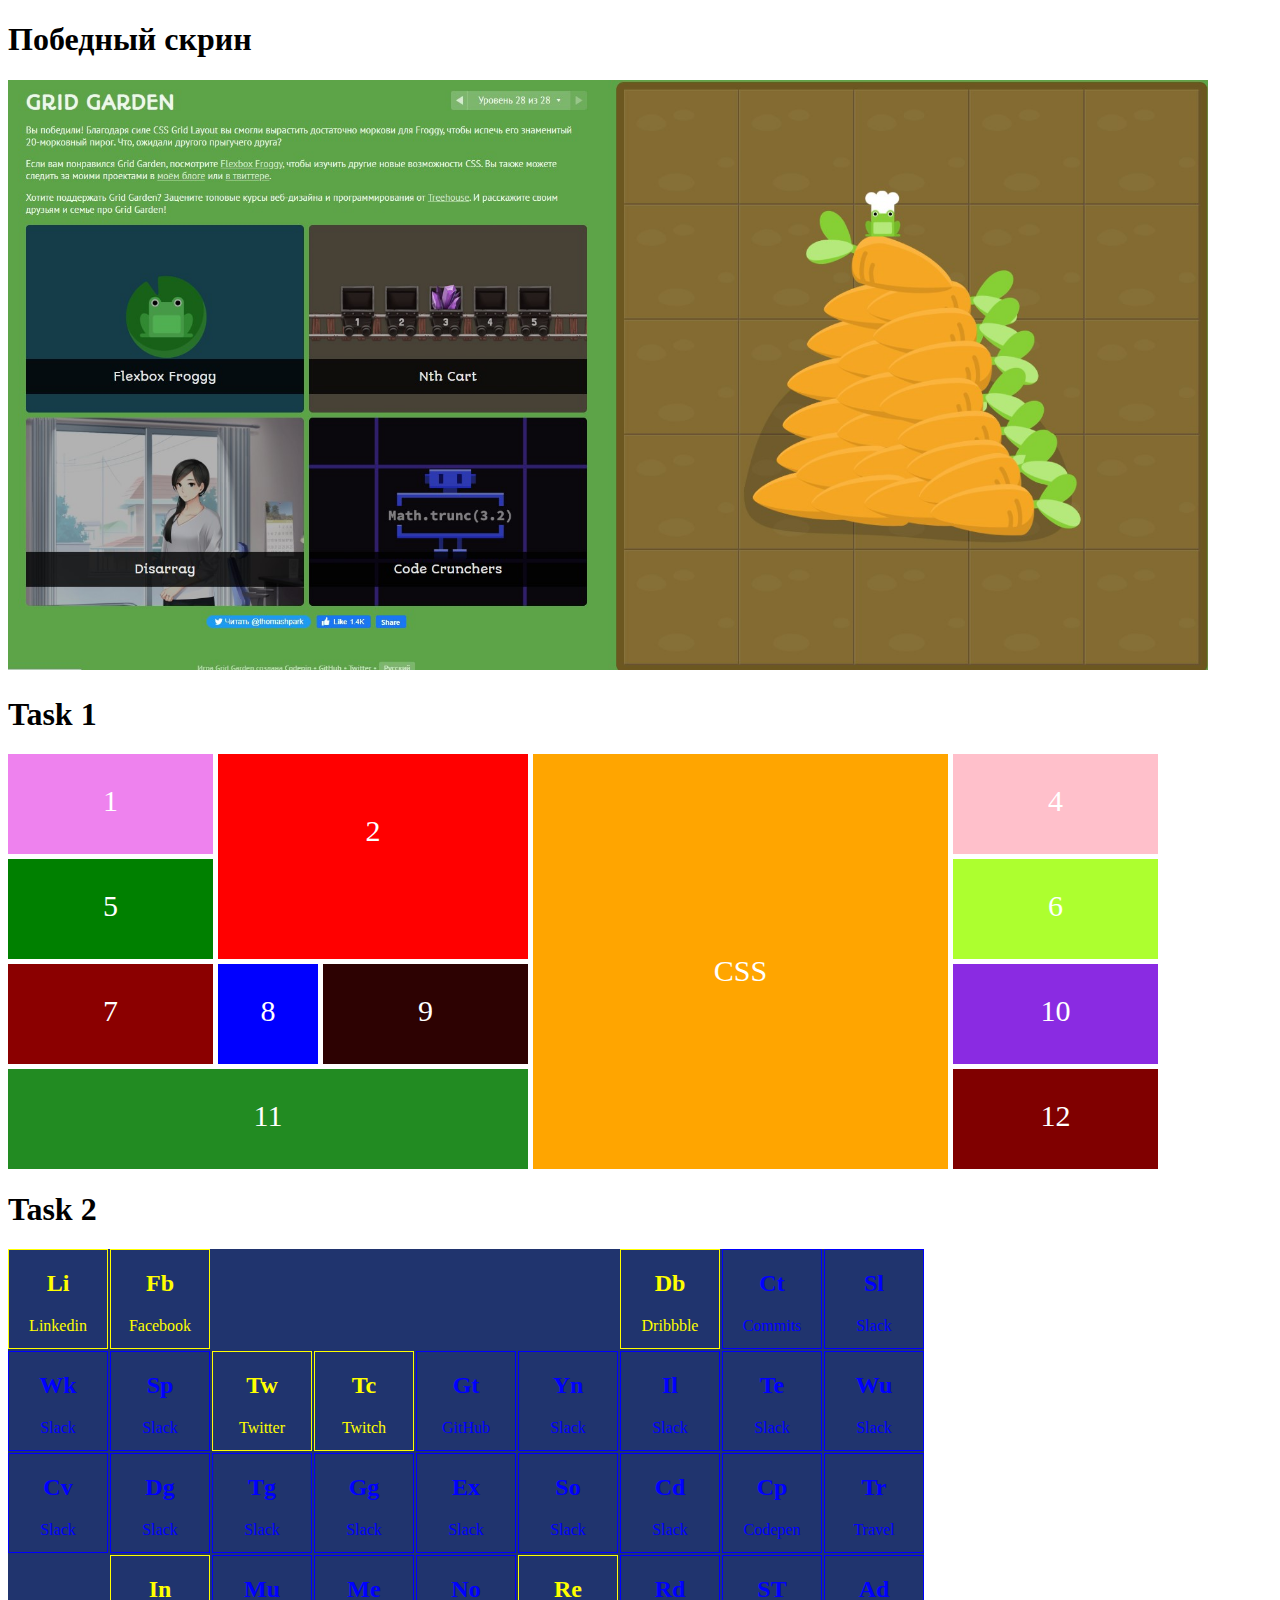
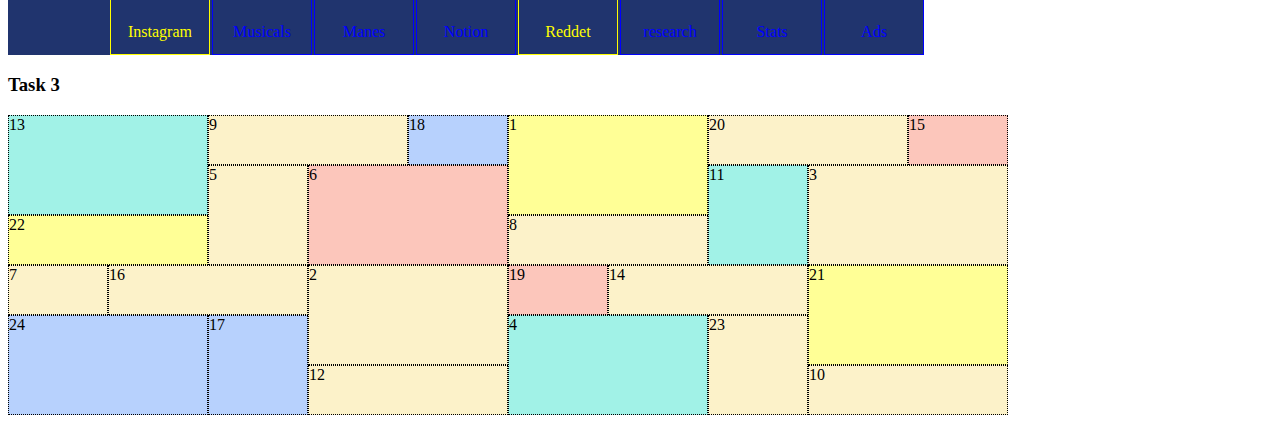
==== homework8_grid/index.html @ 316b2482 "add homework grid" ====
<!DOCTYPE html>
<html lang="en">
<head>
    <meta charset="UTF-8">
    <meta http-equiv="X-UA-Compatible" content="IE=edge">
    <meta name="viewport" content="width=device-width, initial-scale=1.0">
    <title>Document</title>
    <link rel="stylesheet" href="style.css">
</head>
<body>

<h1>Победный скрин</h1>
<img src="images/win-scrin.jpg" alt="Победный скрин" >
    <h1>Task 1</h1>
    <div class="items">
        <div class="item">1</div>
        <div class="item">2</div>
        <div class="item">CSS</div>
        <div class="item">4</div>
        <div class="item">5</div>
        <div class="item">6</div>
        <div class="item">7</div>
        <div class="item">8</div>
        <div class="item">9</div>
        <div class="item">10</div>
        <div class="item">11</div>
        <div class="item">12</div>
    </div>


<h1>Task 2</h1>
    <div class="web">
        <div class="items-web">
            <h2>Li</h2>
            <p>Linkedin</p>
        </div>
        <div class="items-web">
            <h2>Fb</h2>
            <p>Facebook</p>
        </div>
        <div class="items-web">
            <h2>Db</h2>
            <p>Dribbble</p>
        </div>
        <div class="items-web">
            <h2>Ct</h2>
            <p>Commits</p>
        </div>
        <div class="items-web">
            <h2>Sl</h2>
            <p>Slack</p>
        </div>
        <div class="items-web">
            <h2>Wk</h2>
            <p>Slack</p>
        </div>
        <div class="items-web">
            <h2>Sp</h2>
            <p>Slack</p>
        </div>
        <div class="items-web">
            <h2>Tw</h2>
            <p>Twitter</p>
        </div>
        <div class="items-web">
            <h2>Tc</h2>
            <p>Twitch</p>
        </div>
        <div class="items-web">
            <h2>Gt</h2>
            <p>GitHub</p>
        </div>
        <div class="items-web">
            <h2>Yn</h2>
            <p>Slack</p>
        </div>
        <div class="items-web">
            <h2>Il</h2>
            <p>Slack</p>
        </div>
        <div class="items-web">
            <h2>Te</h2>
            <p>Slack</p>
        </div>
        <div class="items-web">
            <h2>Wu</h2>
            <p>Slack</p>
        </div>
        <div class="items-web">
            <h2>Cv</h2>
            <p>Slack</p>
        </div>
        <div class="items-web">
            <h2>Dg</h2>
            <p>Slack</p>
        </div>
        <div class="items-web">
            <h2>Tg</h2>
            <p>Slack</p>
        </div>
        <div class="items-web">
            <h2>Gg</h2>
            <p>Slack</p>
        </div>
        <div class="items-web">
            <h2>Ex</h2>
            <p>Slack</p>
        </div>
        <div class="items-web">
            <h2>So</h2>
            <p>Slack</p>
        </div>
        <div class="items-web">
            <h2>Cd</h2>
            <p>Slack</p>
        </div>
        <div class="items-web">
            <h2>Cp</h2>
            <p>Codepen</p>
        </div>
        <div class="items-web">
            <h2>Tr</h2>
            <p>Travel</p>
        </div>
        <div class="items-web">
            <h2>In</h2>
            <p>Instagram</p>
        </div>
        <div class="items-web">
            <h2>Mu</h2>
            <p>Musicals</p>
        </div>
        <div class="items-web">
            <h2>Me</h2>
            <p>Manes</p>
        </div>
        <div class="items-web">
            <h2>No</h2>
            <p>Notion</p>
        </div>
        <div class="items-web">
            <h2>Re</h2>
            <p>Reddet</p>
        </div>
        <div class="items-web">
            <h2>Rd</h2>
            <p>research</p>
        </div>
        <div class="items-web">
            <h2>ST</h2>
            <p>Stats</p>
        </div>
        <div class="items-web">
            <h2>Ad</h2>
            <p>Ads</p>
        </div>
    </div>
    <h3>Task 3</h3>
    <div class="items-three">
        <div class="item-three">1</div>
        <div class="item-three">2</div>
        <div class="item-three">3</div>
        <div class="item-three">4</div>
        <div class="item-three">5</div>
        <div class="item-three">6</div>
        <div class="item-three">7</div>
        <div class="item-three">8</div>
        <div class="item-three">9</div>
        <div class="item-three">10</div>
        <div class="item-three">11</div>
        <div class="item-three">12</div>
        <div class="item-three">13</div>
        <div class="item-three">14</div>
        <div class="item-three">15</div>
        <div class="item-three">16</div>
        <div class="item-three">17</div>
        <div class="item-three">18</div>
        <div class="item-three">19</div>
        <div class="item-three">20</div>
        <div class="item-three">21</div>
        <div class="item-three">22</div>
        <div class="item-three">23</div>
        <div class="item-three">24</div>
    </div>
</body>
</html>
---- homework8_grid/style.css ----
img{
    max-width: 1200px;
    height: auto;
}
.items {
    display: grid;
    color: white;
    grid-template-columns: repeat(11, 100px);
    grid-template-rows: repeat(4, 100px);
    gap: 5px;
    text-align: center;
    font-size: 30px;
    
}

.item {
   padding-top: 30px;
}

.item:first-child{
    background-color: violet;
    grid-column: 1 / 3;
}

.item:nth-child(2){
    background-color: red;
    grid-column: 3 / 6;
    grid-row: 1 / 3;
    padding-top: 60px;
}

.item:nth-child(3) {
    background-color: orange;
    grid-column: 6 / 10;
    grid-row: 1 / 5;
    padding-top: 200px;
}

.item:nth-child(4) {
    background-color: pink;
    grid-column: -1 / -3;
}

.item:nth-child(5) {
    background-color: green;
    grid-column: 1 / 3;
}

.item:nth-child(6) {
    background-color: greenyellow;
    grid-column: -1 / -3;
}

.item:nth-child(7) {
    background-color: darkred;
    grid-column: 1 / 3;
}

.item:nth-child(8) {
    background-color: blue;
}

.item:nth-child(9) {
    background-color: rgb(45, 2, 2);
    grid-column: 4 / 6;
}

.item:nth-child(10) {
    background-color: blueviolet;
    grid-column: -1 / -3;
}

.item:nth-child(11) {
    background-color: forestgreen;
    grid-column: 1 / 6;
}

.item:nth-child(12) {
    background-color: maroon;
    grid-column: -1 / -3;
}


/* ----------------------------------------------------------------------------------------------- */

.web {
    display: grid;
    grid-template-columns: repeat(9, 100px);
    grid-template-rows: repeat(4, 100px);
    gap: 2px;
    text-align: center;
    background-color: rgb(32, 52, 110);
    width: 916px;
}

.items-web:nth-child(3){
    grid-column: -4;
}

.items-web:nth-child(24) {
    grid-column: 2;
}

.items-web {
    border: 1px solid blue;
    color: blue;
}

.items-web:nth-child(1),
.items-web:nth-child(2),
.items-web:nth-child(3),
.items-web:nth-child(8),
.items-web:nth-child(9),
.items-web:nth-child(24),
.items-web:nth-child(28) {
    border: 1px solid yellow;
    color: yellow;
}

/* ----------------------------------------------------------------------------------------------- */

.items-three{
    display: grid;
    grid-template-columns: repeat(10, 100px);
    grid-template-rows: repeat(6, 50px);
}

.item-three {
    border: 1px dotted black;
    
}

.item-three:nth-child(1) {
    grid-column-end: span 2;
    grid-row-end: span 2;
    background-color: rgb(255, 255, 150);
}

.item-three:nth-child(2) {
    grid-column: 4 / span 2;
    grid-row: 4 / span 2;
    background-color: rgb(252, 242, 201);
}

.item-three:nth-child(3) {
    grid-column: -1 / -3;
    grid-row: 2 / span 2;
    background-color: rgb(252, 242, 201);
}

.item-three:nth-child(4) {
    grid-column: 6 / span 2;
    grid-row: 5 / 7;
    background-color: rgb(161, 242, 231);
}

.item-three:nth-child(5) {
    grid-column: 3 / 4;
    grid-row: 2 / span 2;
    background-color: rgb(252, 242, 201);
}

.item-three:nth-child(6) {
    grid-column: 4 / 6;
    grid-row: 2 / span 2;
    background-color: rgb(252, 198, 187);
}


.item-three:nth-child(7) {
    grid-area: 4 / 1 / 5 / 2;
    background-color: rgb(252, 242, 201);
}

.item-three:nth-child(8) {
    grid-column: 6 / 8;
    background-color: rgb(252, 242, 201);
}



.item-three:nth-child(9) {
    grid-area: 1 / 3 / 2 / 5;
    background-color: rgb(252, 242, 201);
}

.item-three:nth-child(10) {
    grid-area: 6 / 9 / 7 / 11;
    background-color: rgb(252, 242, 201);
}

.item-three:nth-child(11) {
    grid-area: 2 / -3 / 4 / -4;
    background-color: rgb(161, 242, 231);
}

.item-three:nth-child(12) {
    grid-column: span 2;
    background-color: rgb(252, 242, 201);
}

.item-three:nth-child(13) {
    grid-area: 1 / 1 / 3 / 3;
    background-color: rgb(161, 242, 231);
}

.item-three:nth-child(14) {
    grid-area: 4 / 7 / 5 / 9;
    background-color: rgb(252, 242, 201);
}

.item-three:nth-child(15) {
    grid-area: 1 / -1 / 2 / -2;
    background-color: rgb(252, 198, 187);
}

.item-three:nth-child(16) {
    grid-area: 4 / 2 / 5 / span 2;
    background-color: rgb(252, 242, 201);
}

.item-three:nth-child(17) {
    grid-area: 5 / 3 / 7 / 4;
    background-color: rgb(183, 209, 253);
}

.item-three:nth-child(18) {
    grid-area: 1 / 5 / 2 / 6;
    background-color: rgb(183, 209, 253);
}

.item-three:nth-child(19) {
    grid-column: 6;
    grid-row: 4;
    background-color: rgb(252, 198, 187);
}

.item-three:nth-child(20) {
    grid-column: 8 / span 2;
    grid-row: 1;
    background-color: rgb(252, 242, 201);
}

.item-three:nth-child(21) {
    grid-column: -1 / -3;
    grid-row: 4 / span 2;
    background-color: rgb(255, 255, 150);
}

.item-three:nth-child(22) {
    grid-column: 1 / span 2;
    grid-row: 3;
    background-color: rgb(255, 255, 150);
}

.item-three:nth-child(23) {
    grid-column: -3 / -4;
    grid-row: 5 / span 2;
    background-color: rgb(252, 242, 201);
}

.item-three:nth-child(24) {
    grid-column: 1 / span 2;
    grid-row: 5 / span 2;
    background-color: rgb(183, 209, 253);
}
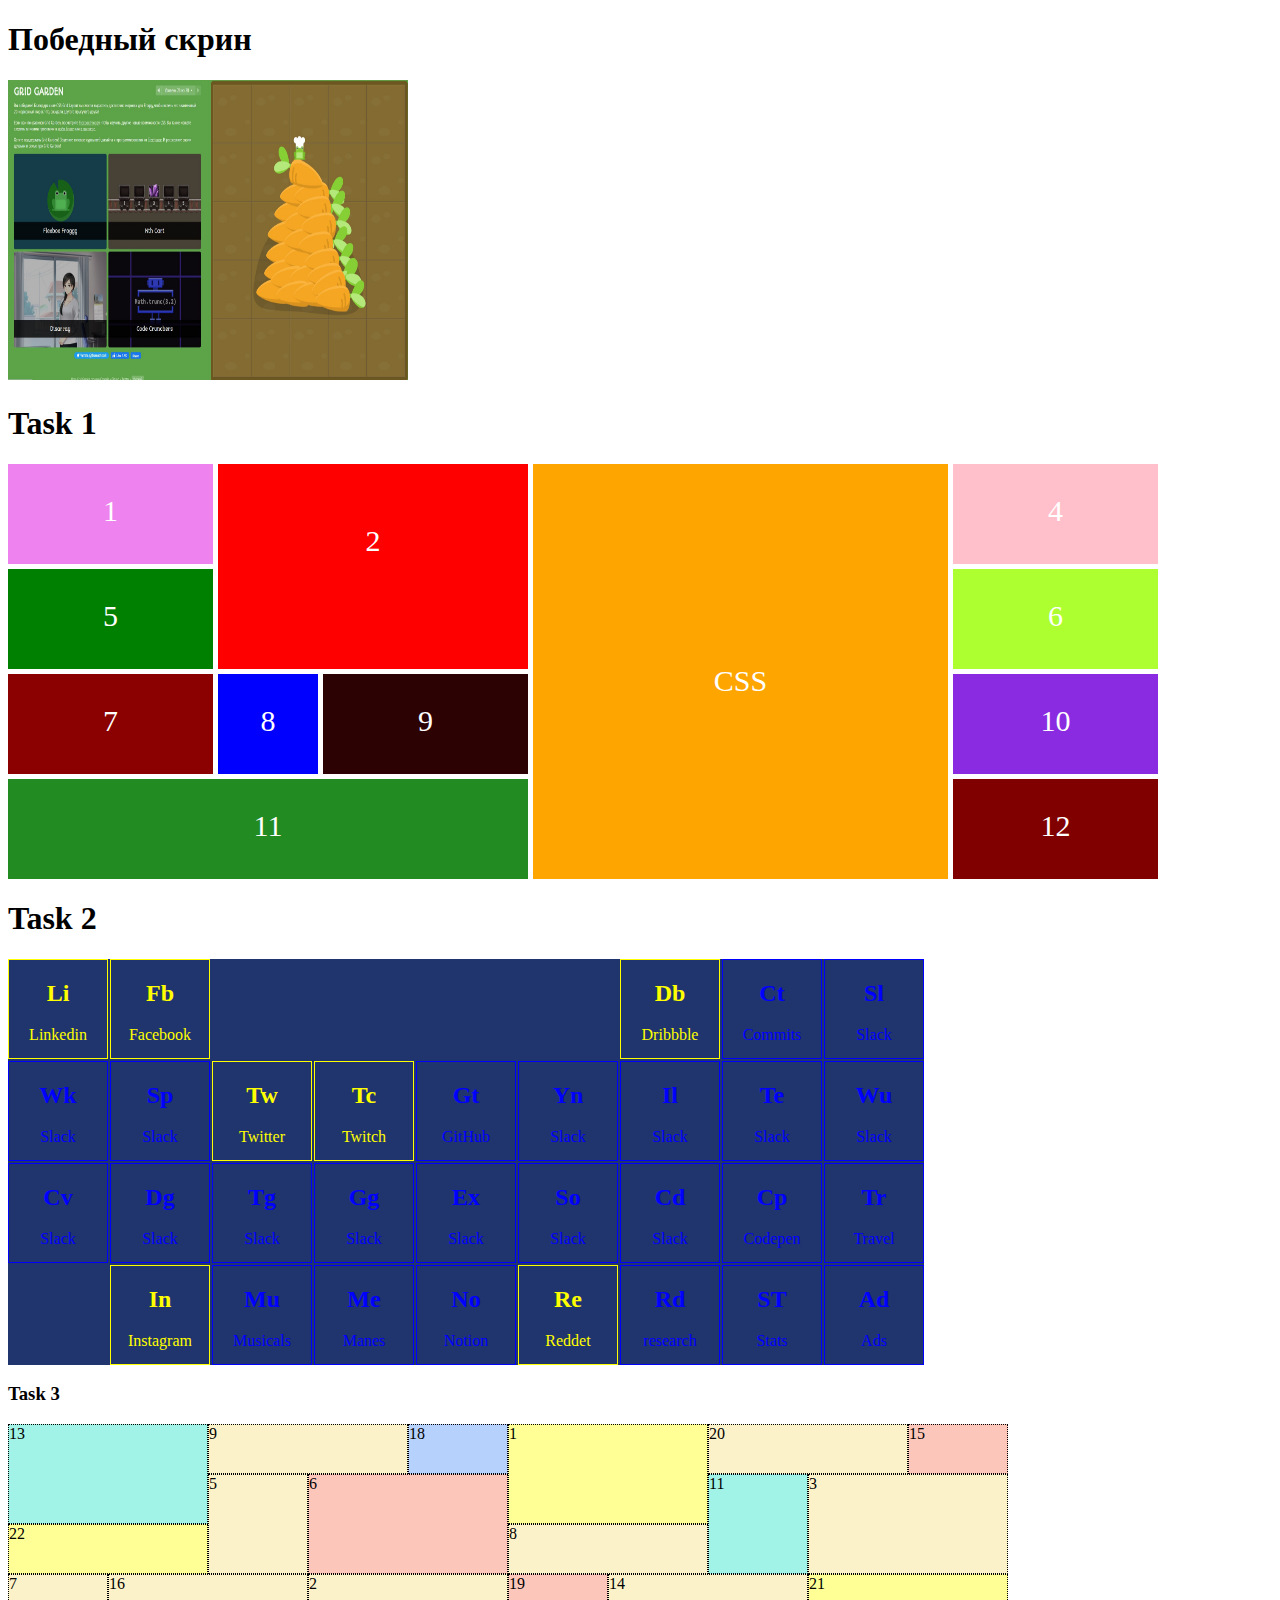
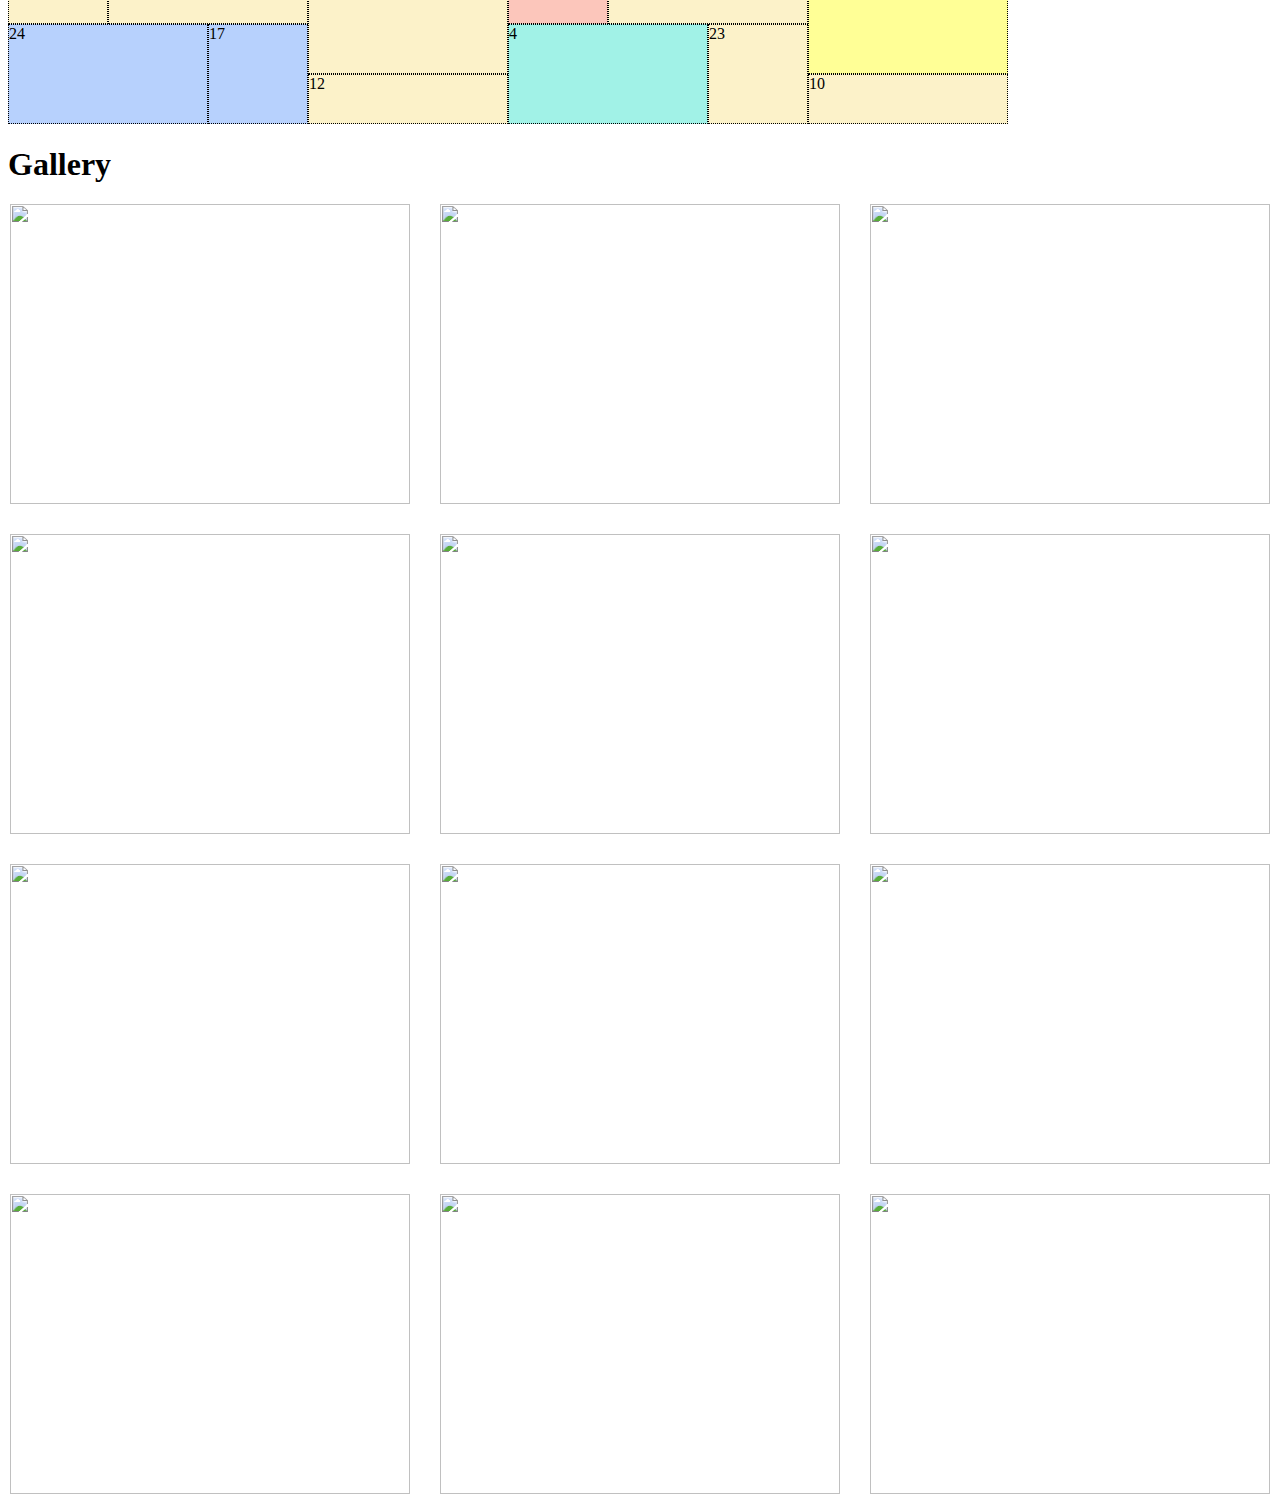
==== commit f7fb6f59: "add galllery to homework" ====
--- a/homework8_grid/index.html
+++ b/homework8_grid/index.html
@@ -182,5 +182,20 @@
         <div class="item-three">23</div>
         <div class="item-three">24</div>
     </div>
+    <h1>Gallery</h1>
+    <div class="gallery">
+        <div class="gallery-items"><img src="https://oktv.ua/img/article/805d72b12.jpg" alt=""></div>
+        <div class="gallery-items"><img src="https://www.ukraine-is.com/wp-content/uploads/2016/08/%D0%BB%D0%B5%D0%BC%D1%83%D1%80%D1%96%D0%B2%D1%81%D1%8C%D0%BA%D0%B5-%D0%BE%D0%B7%D0%B5%D1%80%D0%BE.jpg" alt=""></div>
+        <div class="gallery-items"><img src="https://etnoxata.com.ua/image/cache/catalog/image/catalog/stat3/08_2016/12_08/31.webp" alt=""></div>
+        <div class="gallery-items"><img src="https://www.ukraine-is.com/wp-content/uploads/2016/08/tonel.jpg" alt=""></div>
+        <div class="gallery-items"><img src="https://img.tsn.ua/cached/324/tsn-3bac3300c52cb6ddaf31ecd649e3841f/thumbs/1200x630/c6/d3/eef95607f45d6eee9384ca93551fd3c6.jpeg" alt=""></div>
+        <div class="gallery-items"><img src="https://etnoxata.com.ua/image/catalog/stat3/08_2016/12_08/35.jpg" alt=""></div>
+        <div class="gallery-items"><img src="https://i.ytimg.com/vi/CDh3mtIlWRQ/maxresdefault.jpg" alt=""></div>
+        <div class="gallery-items"><img src="https://karpaty.love/uploads/posts/2019-08/1564667077_ozero-sinevir-3.jpg" alt=""></div>
+        <div class="gallery-items"><img src="https://dovkola.media/wp-content/uploads/2020/04/2-1.jpg" alt=""></div>
+        <div class="gallery-items"><img src="https://www.ukraine-is.com/wp-content/uploads/2017/05/fortress-2458087_1280.jpg" alt=""></div>
+        <div class="gallery-items"><img src="https://encrypted-tbn0.gstatic.com/images?q=tbn:ANd9GcRtXFfa2vVqqQ1mUaMrj38-K6EoZmc4_LDYXQ&usqp=CAU" alt=""></div>
+        <div class="gallery-items"><img src="https://preview.redd.it/%D1%87%D0%B5%D1%80%D0%BD%D1%96%D0%B2%D0%B5%D1%86%D1%8C%D0%BA%D0%B8%D0%B9-%D0%BD%D0%B0%D1%86%D1%96%D0%BE%D0%BD%D0%B0%D0%BB%D1%8C%D0%BD%D0%B8%D0%B9-%D1%83%D0%BD%D1%96%D0%B2%D0%B5%D1%80%D1%81%D0%B8%D1%82%D0%B5%D1%82-%D1%87%D0%B5%D1%80%D0%BD%D1%96%D0%B2%D1%86%D1%96-%D1%83%D0%BA%D1%80%D0%B0%D1%97%D0%BD%D0%B0-v0-12hjxt62enaa1.jpg?width=640&crop=smart&auto=webp&s=6109016441e036b67d9b6e5ca15bd666dc16a0c8" alt=""></div>
+    </div>
 </body>
 </html>--- a/homework8_grid/style.css
+++ b/homework8_grid/style.css
@@ -264,3 +264,17 @@
     grid-row: 5 / span 2;
     background-color: rgb(183, 209, 253);
 }
+
+/* ------------------------------------------------------------------------------------------------------------------------------ */
+
+img{
+    width: 400px;
+    height: 300px;
+}
+.gallery{
+    display: grid;
+    grid-template-columns: repeat(3, 400px);
+    grid-template-rows: repeat(4, 300px);
+    gap: 30px;
+    justify-content: center;
+}
